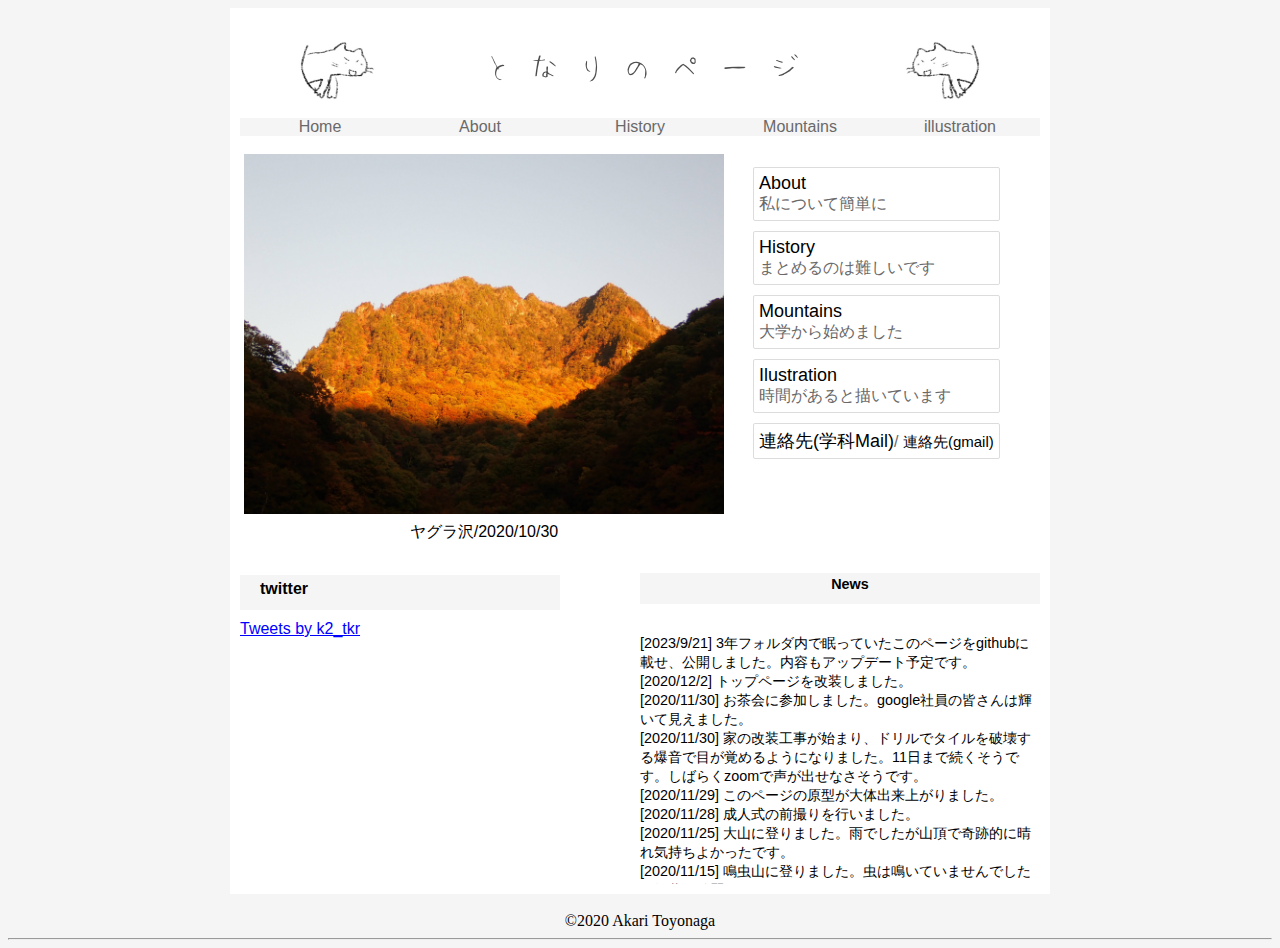
==== index.html @ 9080f7fc "Update index.html" ====
<!DOCTYPE HTML >
<html lang="ja">
<head>
<META http-equiv="Content-Type" content="text/html; charset=utf-8">
<META http-equiv="Content-Style-Type" content="text/css">
<!--<meta charset="utf_8">-->
<title>となりのページ</title>
<link href="./style.css" rel="stylesheet">
<script type="text/javascript" src="./pictures.js"></script>
</head>

<body>
  <div id="main">

    <!--ヘッダー-->
    <div id="header">
      <p id="header_image"><a href="./index.html"><img alt="" src="./images/header.png" width="800" height="100"></a></p>
    </div>

    <!--メニュー-->
    <div id="globalnavi">
      <ul>
	<li><a href="./index.html">Home</a></li>
	<li><a href="./about.html">About</a></li>
	<li><a href="./history.html">History</a></li>
	<li><a href="./climbing.html">Mountains</a></li>
	<li><a href="./works.html">illustration</a></li>
      </ul>
    </div>
    <br>

    <div>
<div id="picture-container-2" style="width:480px;">
<div id="picture-container">
<img id="picture" width="480" height="360" src="/old/images/senjogatake.2014.jpg" border="0">
<div id="picture-next" class="picture-button">▶︎</div>
<div id="picture-prev" class="picture-button">◀︎</div>
</div>
<span id="picture-description"></span>
</div>

<div id="menu">
  <ul>
    <li><a href="./about.html"><font color="black">About</font></a><br>
      私について簡単に</li>
    <li><a href="./history.html"><font color="black">History</font></a><br>
      まとめるのは難しいです</li>
    <li><a href="./climbing.html"><font color="black">Mountains</font></a><br>
      大学から始めました</li>
    <li><a href="./works.html"><font color="black">Ilustration</font></a><br>
      時間があると描いています</li>
    <li><a href="mailto:g1920527@is.ocha.ac.jp"><font color="black">連絡先(学科Mail)</font></a>/
      <a href="mailto:tonari.sh@gmail.com"><small><font color="black">連絡先(gmail)</font></small></a>
    </li>
  </ul>
</div>
</div>

<main class="clearfix">
  <div class="left-column">
    <br />
    <div style="text-align:left;">
      <h1>twitter</h1>
      <a class="twitter-timeline" data-width="400" data-height="400" data-chrome="transparent nofooter" data-link-color="#e55937" href="https://twitter.com/k2_tkr?ref_src=twsrc%5Etfw">Tweets by k2_tkr</a> <script async src="https://platform.twitter.com/widgets.js" charset="utf-8"></script>
    </div>
  </div>

  <div class="right-column">
    <div id="news">
      <br />
      	<h2>News</h2>
      <div style="overflow-y:scroll;height:250px;">
	[2023/9/21] 3年フォルダ内で眠っていたこのページをgithubに載せ、公開しました。内容もアップデート予定です。<br>
	[2020/12/2] トップページを改装しました。<br>
	[2020/11/30] お茶会に参加しました。google社員の皆さんは輝いて見えました。<br>
	[2020/11/30] 家の改装工事が始まり、ドリルでタイルを破壊する爆音で目が覚めるようになりました。11日まで続くそうです。しばらくzoomで声が出せなさそうです。<br>
	[2020/11/29] このページの原型が大体出来上がりました。<br>
	[2020/11/28] 成人式の前撮りを行いました。<br>
	[2020/11/25] 大山に登りました。雨でしたが山頂で奇跡的に晴れ気持ちよかったです。<br>
	[2020/11/15] 鳴虫山に登りました。虫は鳴いていませんでしたが紅葉が綺麗でした。<br>
	[2020/11/7] 段階的に自粛解除ということで9ヶ月ぶりに登りに行きました。三国山という低山でしたが引きこもりのツケか、バテて吐き気を催しました。楽しかったです。<br>

      </div>
    </div>
  </div>

</div>

</main>

<!--footer-->
  <div id="footer">
      <br />
  &copy;2020 Akari Toyonaga</div>
<hr>

</div>
</body>
</html>
---- style.css ----
html {
  background-color:whitesmoke;
}
body {
  text-align: center;  background-color:whitesmoke;
}
a {
  color: #0000ff;
}
a:hover {
  color: #7fffd4;
}

h1{
  height : 25px;
  margin : 10px 0px 10px 0px;
  padding : 5px 0 5px 20px;
  font-size : 100%;
  background-color :whitesmoke;
  color : black;
  text-decoration: none;
}

h2{
  height : 25px;
  margin : 10px 0px 10px 0px;
  padding : 3px 0 3px 20px;
  font-size : 100%;
  background-color :whitesmoke;
  color : black;
  text-decoration: none;
}

div#wrapper{
  clear : both;
  margin : 0 0 0 0;
}
p#header_image{
  clear : both;
  margin : 0 0 0 0;
  text-align : center;
  width: 800px;
  height:100px;
  background-color :whitesmoke;
  display: block;
}

.img-wrap {
  animation: img-wrap 2s cubic-bezier(.4, 0, .2, 1);
}

@keyframes img-wrap {
  0% {
    clip-path: circle(0 at 50% 50%);
    -webkit-clip-path: circle(0 at 50% 50%);
  }
  
  100% {
    clip-path: circle(100% at 50% 50%);
    -webkit-clip-path: circle(100% at 50% 50%);
  }
}


table{
  width: 100%;
}

th {
 /* border-bottom: #c0c0c0 1px solid;
  border-right: #c0c0c0 1px solid;
  border-left: #c0c0c0 1px solid;*/
  text-align: left;
 /* background: #e0e0e0;*/
 /* padding: 3px;*/
  font-weight: normal;
}

/*
th.t_red {border-top: #ff4500 4px solid;}
th.t_blue {border-top: #87ceeb 4px solid;}
th.t_yellow {border-top: #ffff00 4px solid;}
th.t_green {border-top:#32cd32 4px solid;}
th.t_black {border-top:#000000 4px solid;}*/
td {
 /* border-top: #c0c0c0 1px solid;
  border-bottom: #c0c0c0 1px solid;
  border-right: #c0c0c0 1px solid;
  border-left: #c0c0c0 1px solid;*/
 /* text-align: left;*/
 /* padding: 3px;*/
}

#globalnavi{
  margin: 0 0 10px 0;
  padding: 0;
  width: 800px;
  clear: both;
}

#globalnavi ul{
  list-style-type: none;
  margin: 0;
  padding: 0;
}

#globalnavi li{
  float: left;
  width: 160px;
  margin: 0px;
  padding: 0;
}

#globalnavi a{
    text-align: center;
    display:block;
    padding: 0px 0;
    width: 100%;
    background-color: whitesmoke;
    color: dimgray;
    text-decoration: none;
}

#globalnavi a:hover{
    background-color: whitesmoke;
    color: black;
}

#picture-container-2 {
  display:block;
  clear:left;
  float:left;
  padding:4px;
}

#picture-container {
  position:relative;
  margin:4px 0px;
  background-color: white;
  color: black;
}
.picture-button {
  position:absolute;
  background-color:rgba(300,300,300,0.8);
  padding:8px;
  display:none;
  color: #202020;
}

#picture-next {
  right:0;
  bottom:0;
  border-top-left-radius: 20px;
}
#picture-prev {
  left:0;
  bottom:0;
  border-top-right-radius: 20px;
}
#picture-container:hover > .picture-button {
  display:block;
}

#picture-description {
  display:block;
  text-align:center;
}

#main {
  width: 800px;
  padding: 10px;
  text-align: left;
  display: inline-block;
  background-color:white;
  color: #000000;
  font-family: "Hiragino Kaku Gothic Pro", "ヒラギノ角ゴ Pro W3", "メイリオ", "Meiryo", "ＭＳ Ｐゴシック", "Helvetica Neue", "Helvetica", "Arial", sans-serif;}

#main_blue {
  width: 800px;
  padding: 10px;
  text-align: left;
  display: inline-block;
  background-color:#add8e6;
  color: #000000;  border-style: solid; border-color: #b0c4de;
  border-width: 1px;
  font-family: "Hiragino Kaku Gothic Pro", "ヒラギノ角ゴ Pro W3", "メイリオ", "Meiryo", "ＭＳ Ｐゴシック", "Helvetica Neue", "Helvetica", "Arial", sans-serif;}

#header {
  /*background-color: #cc6;*/
}

#menu {
    display: inline-block;
    padding: 5px;
}

#menu > ul > li {
    background-color: white;
    color: dimgray;
    list-style-type: none;
    margin-bottom: 10px;
    margin-left: -20px;
    border-left: 1px solid gainsboro;
    border-right: 1px solid gainsboro;
    border-top: 1px solid gainsboro;
    border-bottom: 1px solid gainsboro;
    border-top-right-radius: 2px;
    border-top-left-radius: 2px;
    border-bottom-right-radius: 2px;
    border-bottom-left-radius: 2px;
    padding: 5px;
}

#menu > ul > li:hover {
    background-color: whitesmoke;
}

#menu > ul > li > a {
  font-size: large;
  font-family: sans-serif;
  text-decoration: none;
  color: #00f;
}

#menu > ul > li > a:hover {
  color: #a0a;
}

#news {
  clear:left;
  font-size: 90%
}

.clearfix::after{
  content: "";
  display: block;
  clear: both;
}

.left-column {
  float: left;
  width: 40%;
  background-color: white; 
}

.right-column {
  float: right;
  width: 50%;
  background-color: white;
}

.clearfix2::after{
  content: "";
  display: block;
  clear: both;
}

.left-column2 {
  float: left;
  width: 65%;
  background-color: white; 
}

.right-column2 {
  float: right;
  width: 30%;
  background-color: white;
}

h2{
  text-align: center;
  margin-bottom: 30px;
}
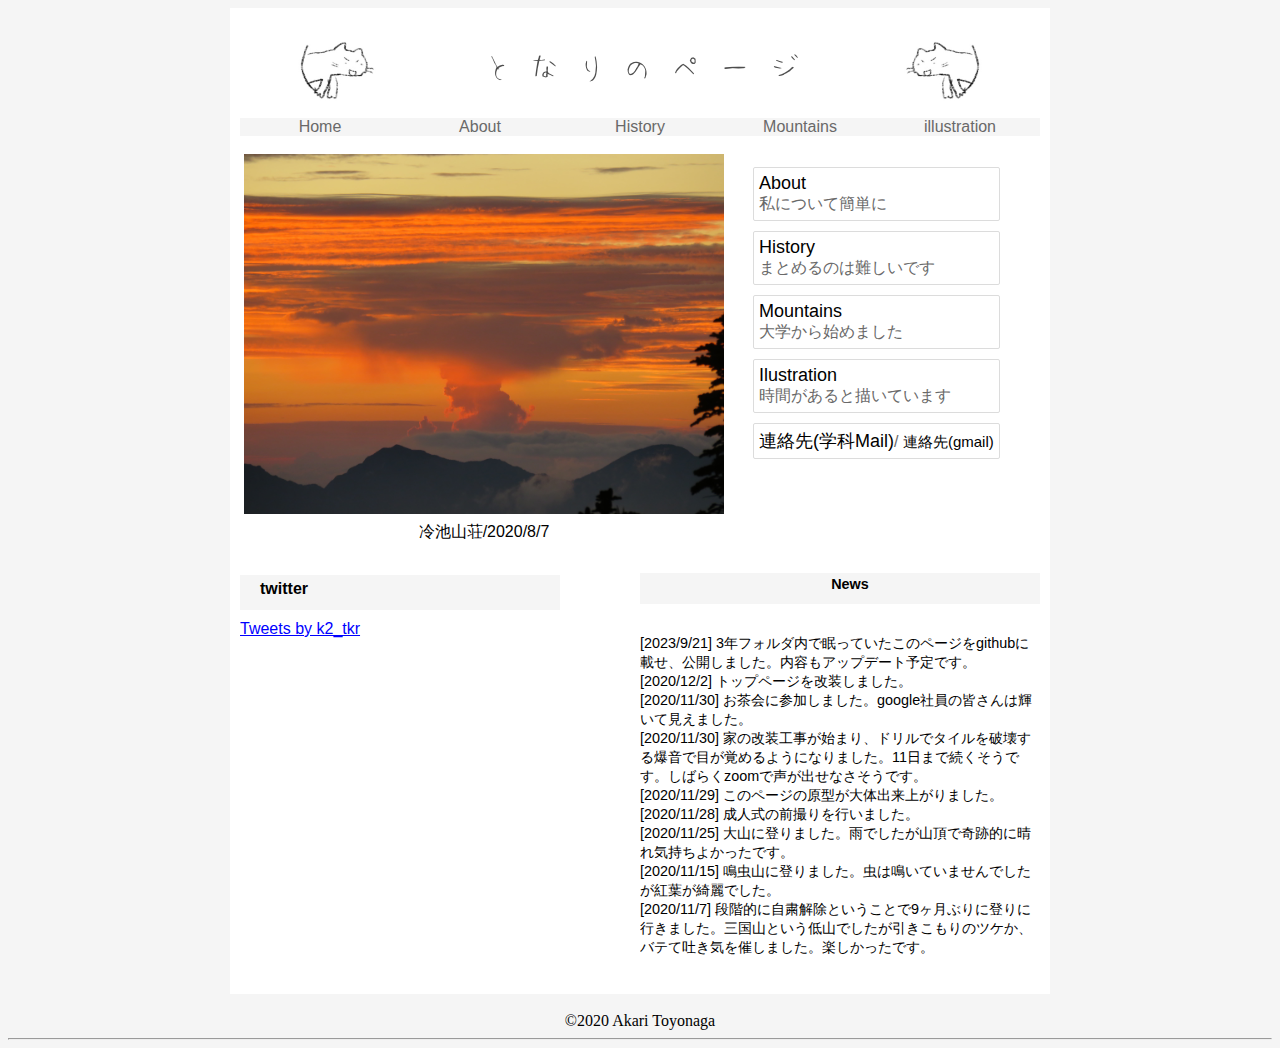
==== commit 2bf7db01: "Update index.html" ====
--- a/index.html
+++ b/index.html
@@ -69,7 +69,7 @@
     <div id="news">
       <br />
       	<h2>News</h2>
-      <div style="overflow-y:scroll;height:250px;">
+      <div style="overflow-y:scroll;height:350px;">
 	[2023/9/21] 3年フォルダ内で眠っていたこのページをgithubに載せ、公開しました。内容もアップデート予定です。<br>
 	[2020/12/2] トップページを改装しました。<br>
 	[2020/11/30] お茶会に参加しました。google社員の皆さんは輝いて見えました。<br>
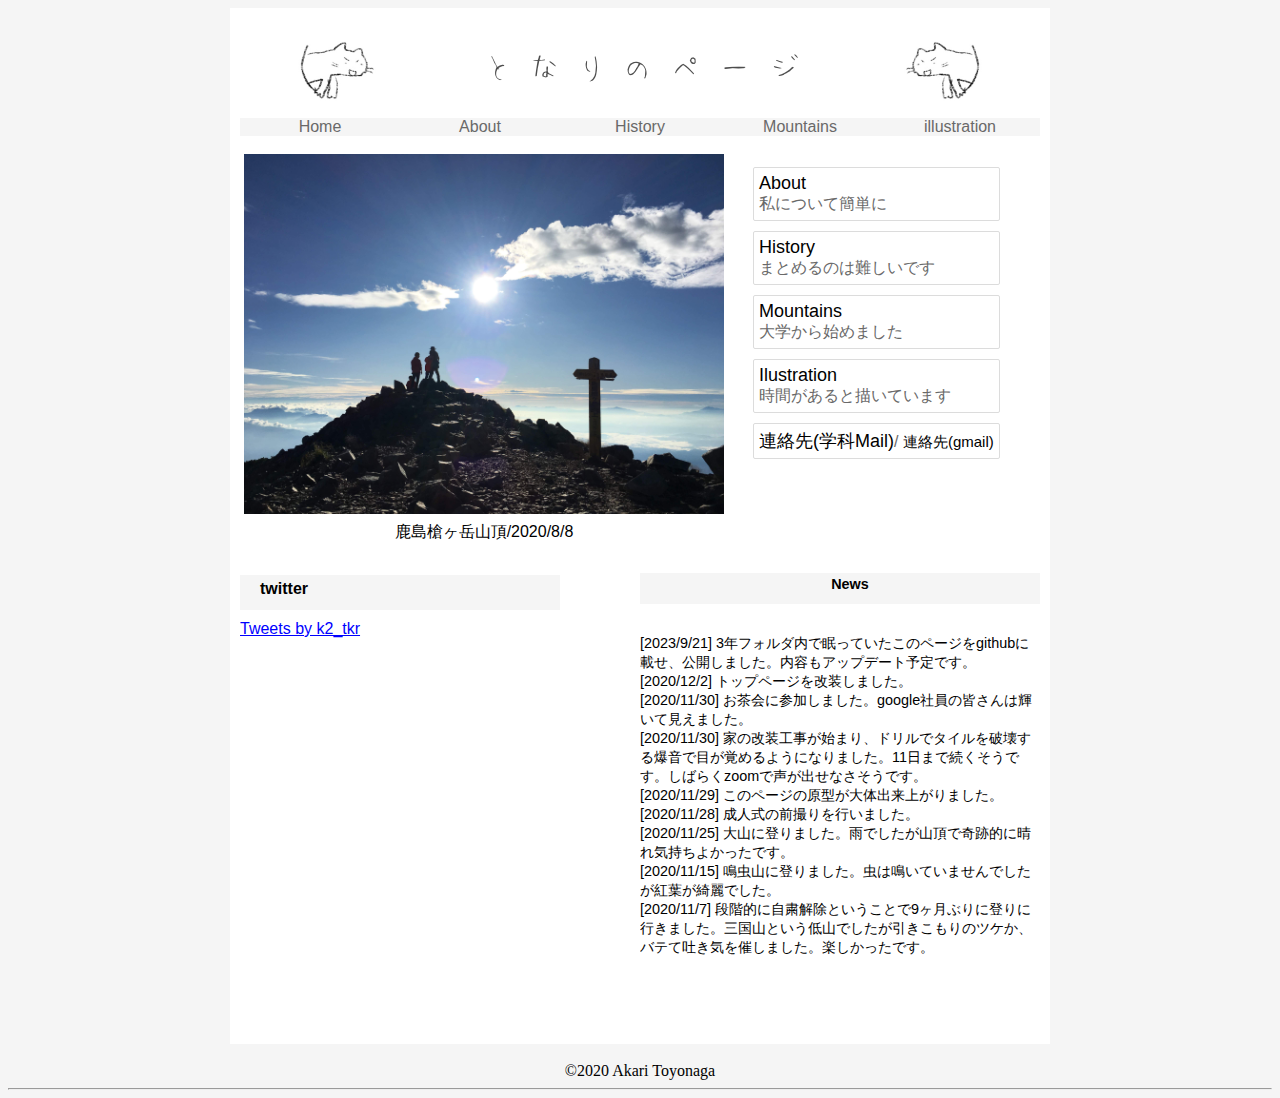
==== commit 63aac500: "Update index.html" ====
--- a/index.html
+++ b/index.html
@@ -69,7 +69,7 @@
     <div id="news">
       <br />
       	<h2>News</h2>
-      <div style="overflow-y:scroll;height:350px;">
+      <div style="overflow-y:scroll;height:400px;">
 	[2023/9/21] 3年フォルダ内で眠っていたこのページをgithubに載せ、公開しました。内容もアップデート予定です。<br>
 	[2020/12/2] トップページを改装しました。<br>
 	[2020/11/30] お茶会に参加しました。google社員の皆さんは輝いて見えました。<br>
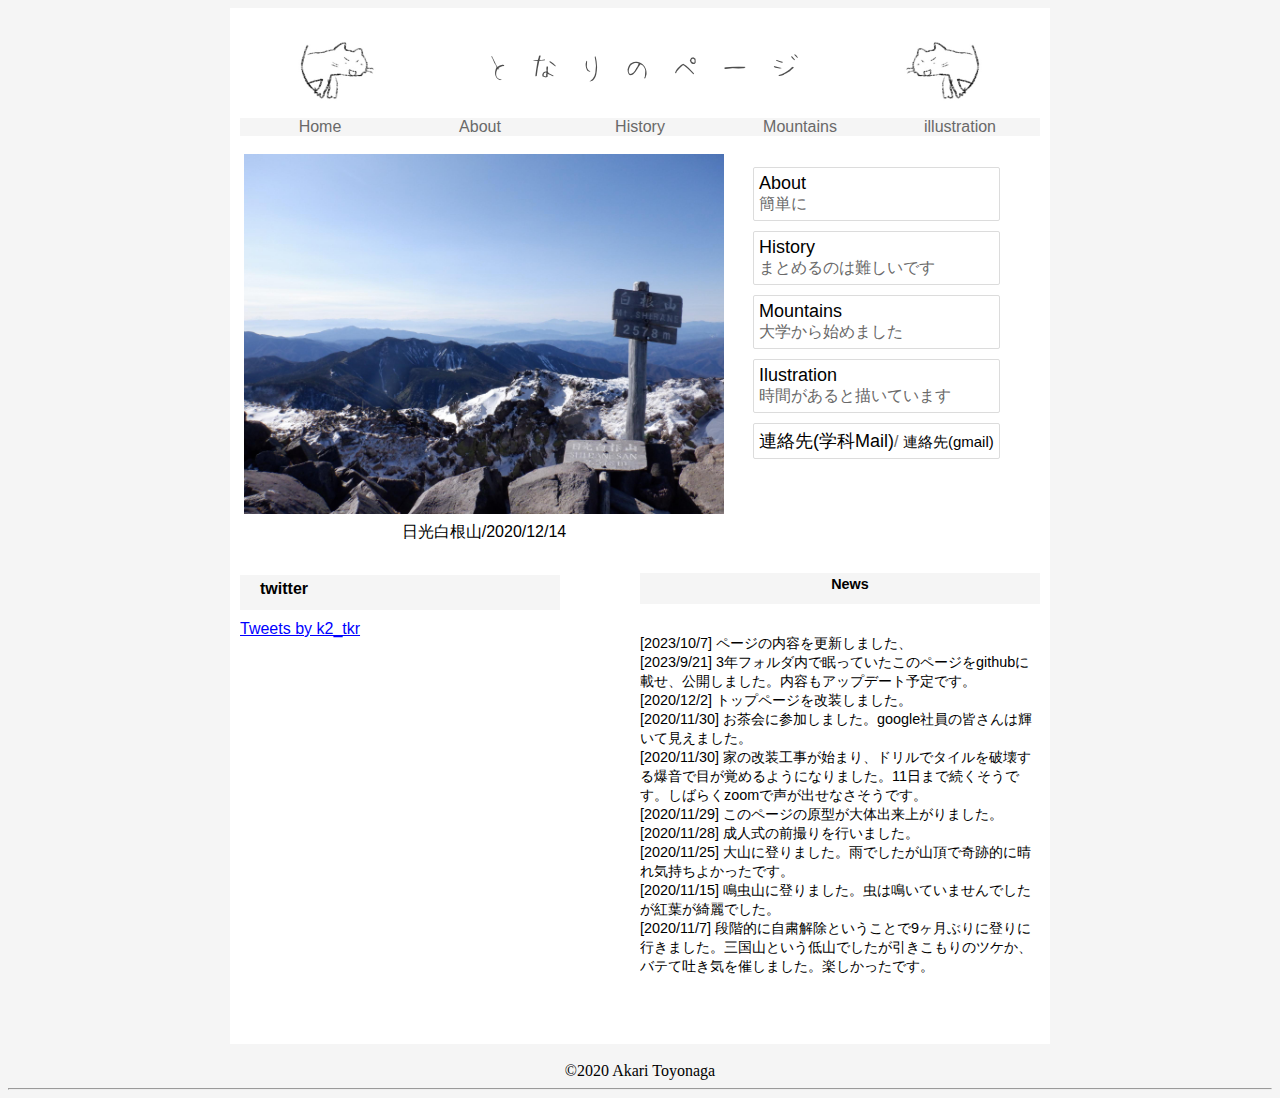
==== commit f4def4b0: "Update index.html" ====
--- a/index.html
+++ b/index.html
@@ -42,7 +42,7 @@
 <div id="menu">
   <ul>
     <li><a href="./about.html"><font color="black">About</font></a><br>
-      私について簡単に</li>
+      簡単に</li>
     <li><a href="./history.html"><font color="black">History</font></a><br>
       まとめるのは難しいです</li>
     <li><a href="./climbing.html"><font color="black">Mountains</font></a><br>
@@ -70,6 +70,7 @@
       <br />
       	<h2>News</h2>
       <div style="overflow-y:scroll;height:400px;">
+	[2023/10/7] ページの内容を更新しました、<br>
 	[2023/9/21] 3年フォルダ内で眠っていたこのページをgithubに載せ、公開しました。内容もアップデート予定です。<br>
 	[2020/12/2] トップページを改装しました。<br>
 	[2020/11/30] お茶会に参加しました。google社員の皆さんは輝いて見えました。<br>
@@ -79,7 +80,6 @@
 	[2020/11/25] 大山に登りました。雨でしたが山頂で奇跡的に晴れ気持ちよかったです。<br>
 	[2020/11/15] 鳴虫山に登りました。虫は鳴いていませんでしたが紅葉が綺麗でした。<br>
 	[2020/11/7] 段階的に自粛解除ということで9ヶ月ぶりに登りに行きました。三国山という低山でしたが引きこもりのツケか、バテて吐き気を催しました。楽しかったです。<br>
-
       </div>
     </div>
   </div>
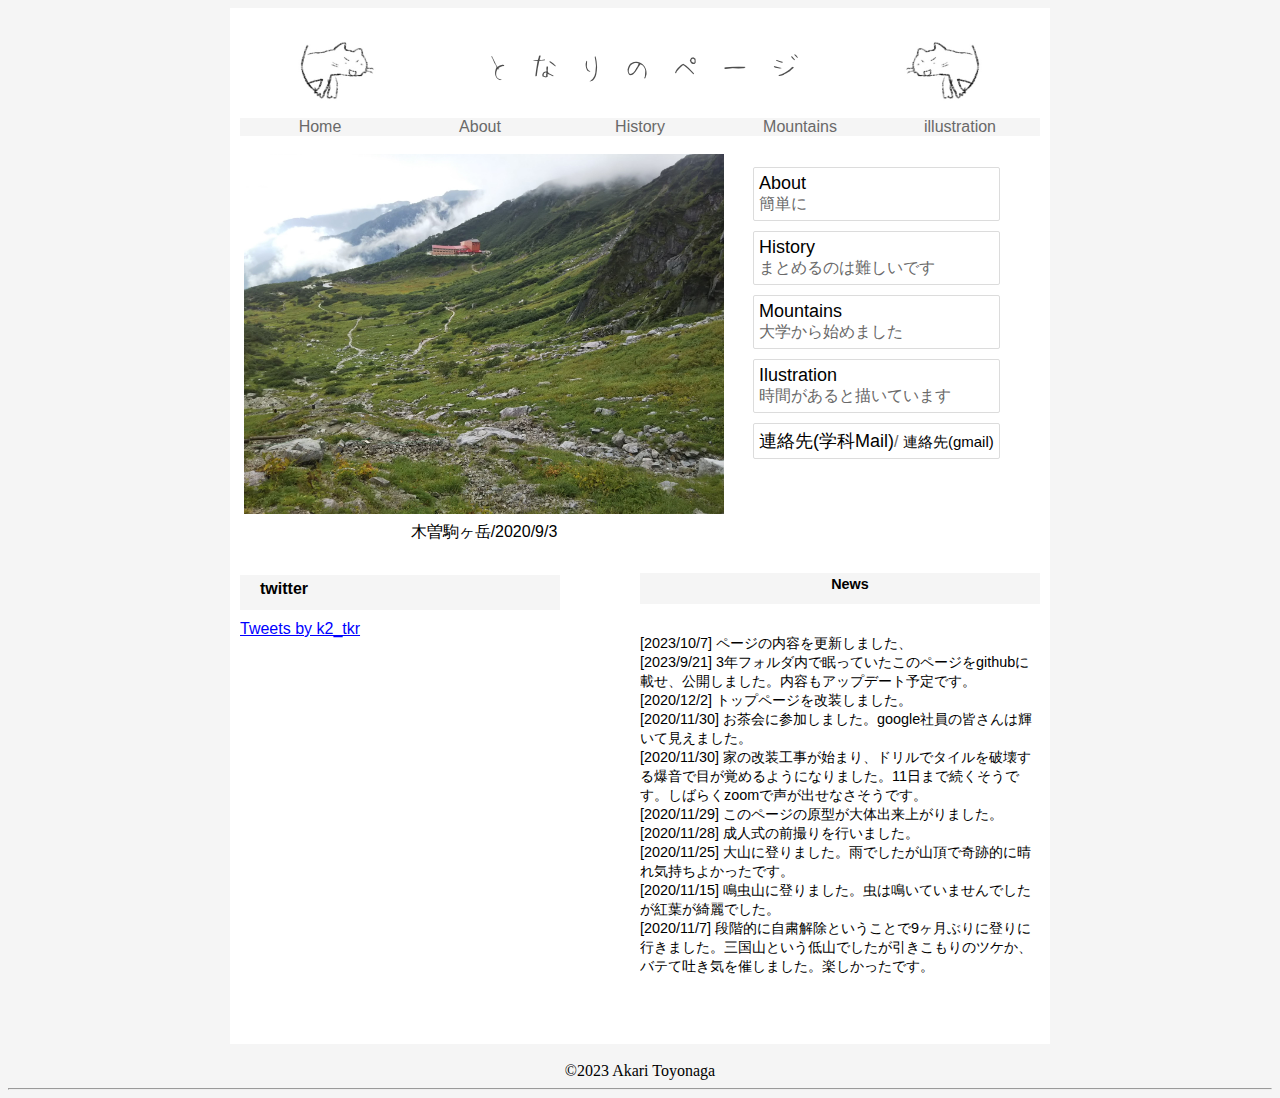
==== commit 85813810: "Update index.html" ====
--- a/index.html
+++ b/index.html
@@ -91,7 +91,7 @@
 <!--footer-->
   <div id="footer">
       <br />
-  &copy;2020 Akari Toyonaga</div>
+  &copy;2023 Akari Toyonaga</div>
 <hr>
 
 </div>
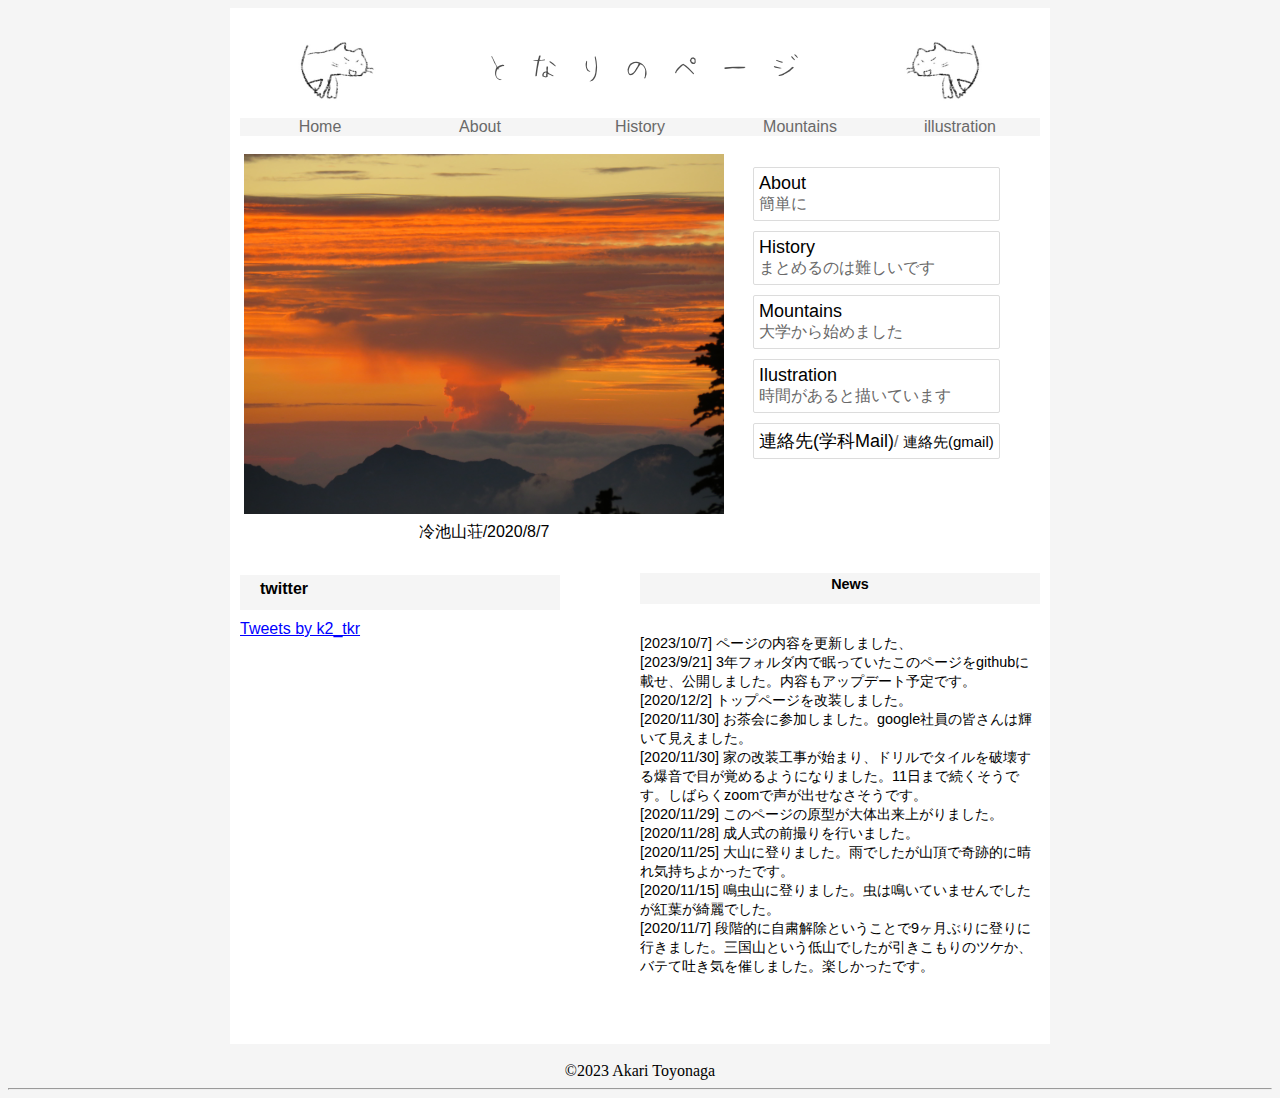
==== commit df048d90: "Update index.html" ====
--- a/index.html
+++ b/index.html
@@ -90,7 +90,7 @@
 
 <!--footer-->
   <div id="footer">
-      <br />
+      <br>
   &copy;2023 Akari Toyonaga</div>
 <hr>
 
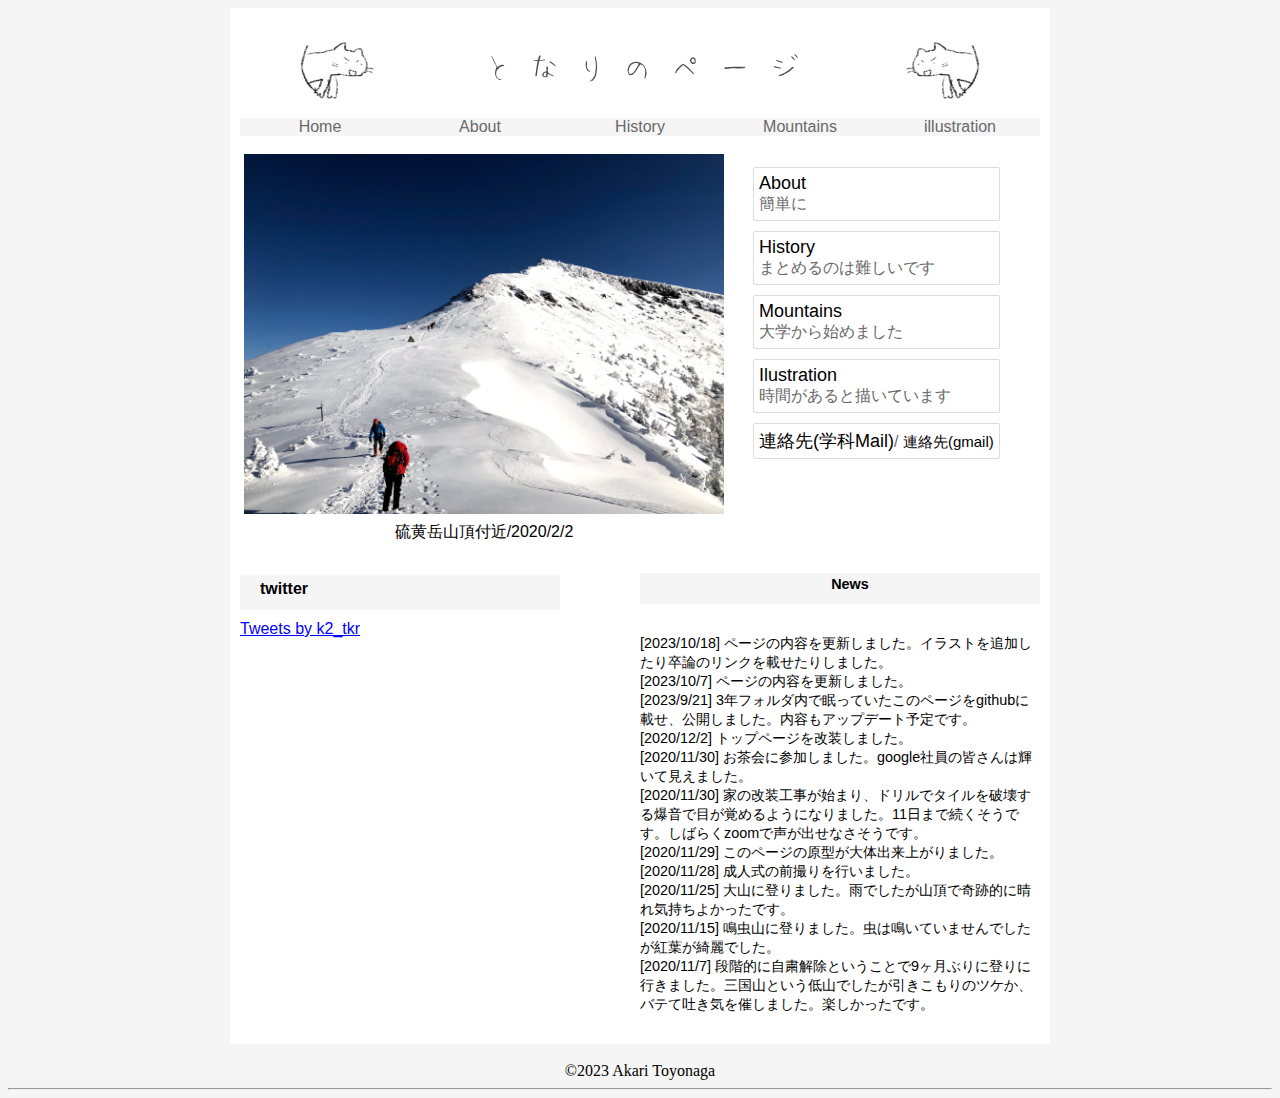
==== commit 57e05e73: "Update index.html" ====
--- a/index.html
+++ b/index.html
@@ -70,7 +70,8 @@
       <br />
       	<h2>News</h2>
       <div style="overflow-y:scroll;height:400px;">
-	[2023/10/7] ページの内容を更新しました、<br>
+	[2023/10/18] ページの内容を更新しました。イラストを追加したり卒論のリンクを載せたりしました。<br>
+	[2023/10/7] ページの内容を更新しました。<br>
 	[2023/9/21] 3年フォルダ内で眠っていたこのページをgithubに載せ、公開しました。内容もアップデート予定です。<br>
 	[2020/12/2] トップページを改装しました。<br>
 	[2020/11/30] お茶会に参加しました。google社員の皆さんは輝いて見えました。<br>
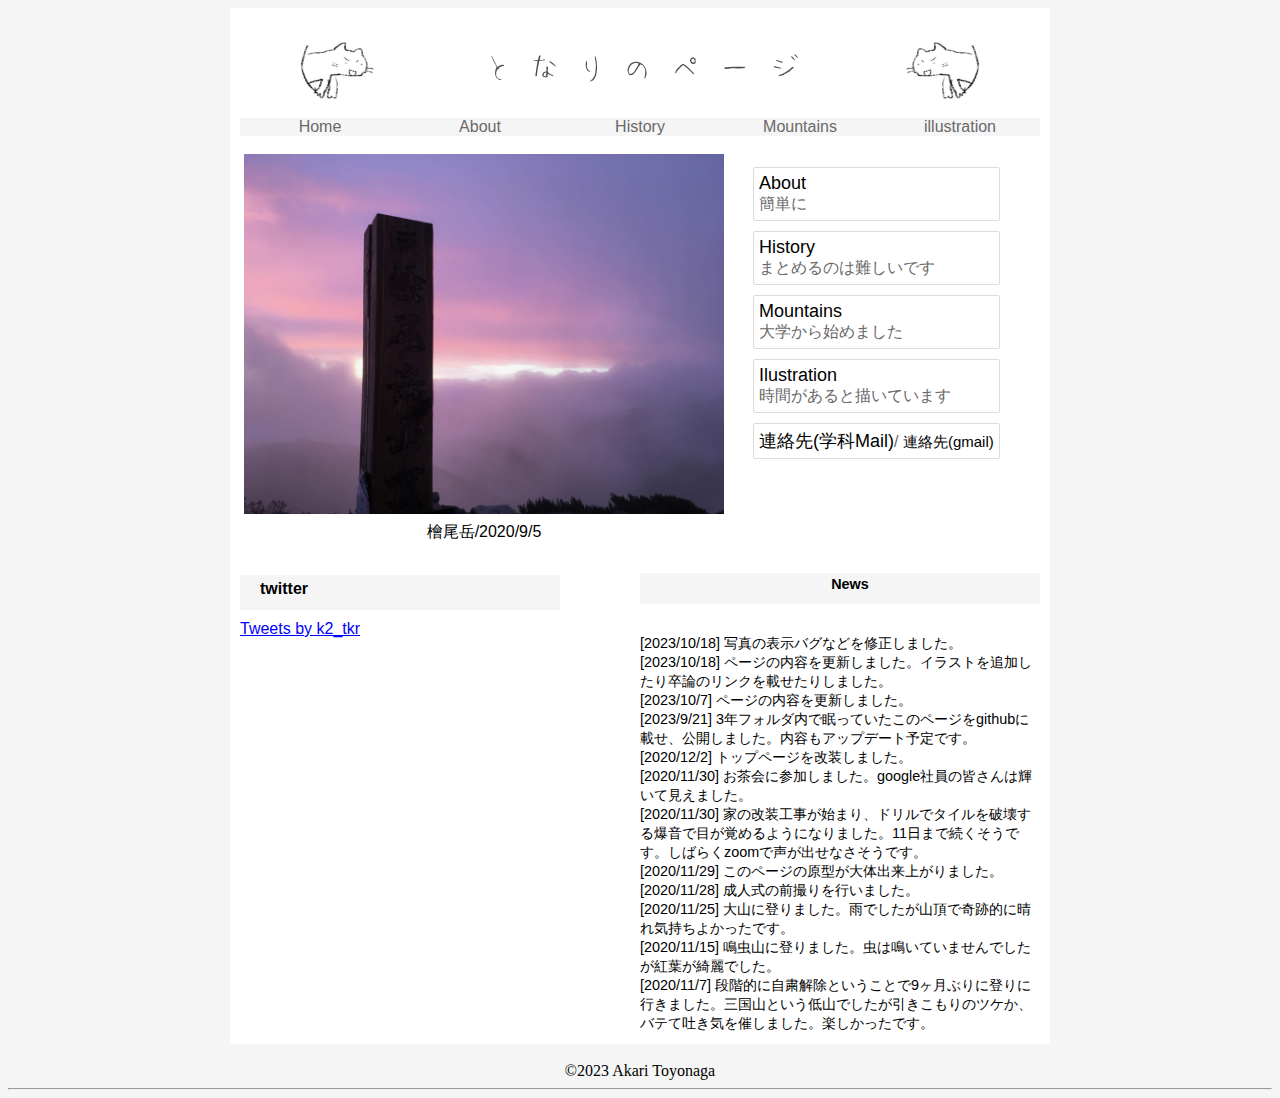
==== commit ed85a715: "Update index.html" ====
--- a/index.html
+++ b/index.html
@@ -70,6 +70,7 @@
       <br />
       	<h2>News</h2>
       <div style="overflow-y:scroll;height:400px;">
+	[2023/10/18] 写真の表示バグなどを修正しました。<br>
 	[2023/10/18] ページの内容を更新しました。イラストを追加したり卒論のリンクを載せたりしました。<br>
 	[2023/10/7] ページの内容を更新しました。<br>
 	[2023/9/21] 3年フォルダ内で眠っていたこのページをgithubに載せ、公開しました。内容もアップデート予定です。<br>
